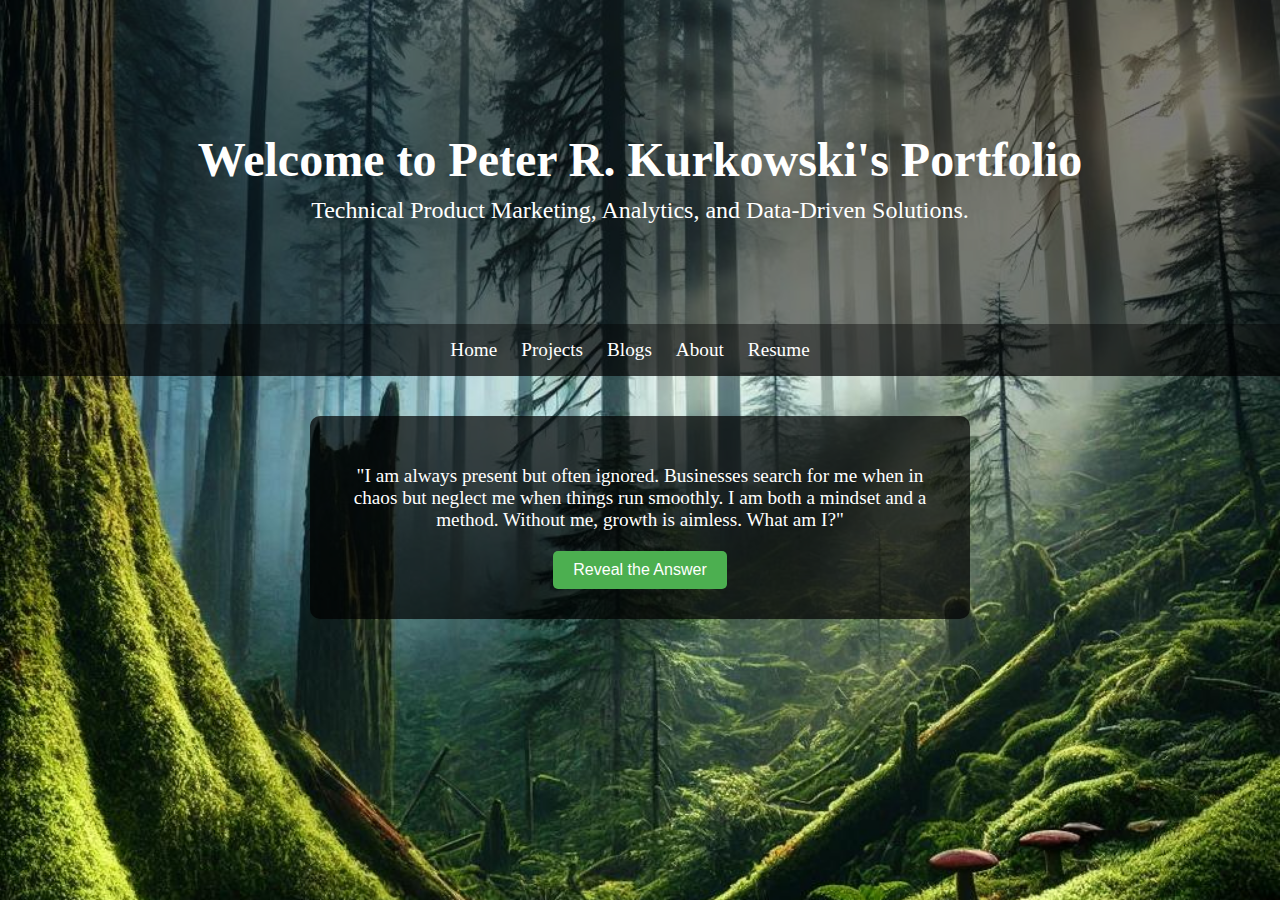
==== index.html @ 23085c4d "Update index.html" ====
<!DOCTYPE html>
<html lang="en">
<head>
    <meta charset="UTF-8">
    <meta name="viewport" content="width=device-width, initial-scale=1.0">
    <title>Home</title>
    <link rel="stylesheet" href="css/style.css">
    <style>
        /* Styling for hero section and riddle */
        body {
            font-family: 'Georgia', serif;
            margin: 0;
            padding: 0;
            background: url('images/magical_forest_scene.jpg') no-repeat center center fixed;
            background-size: cover;
        }

        header {
            text-align: center;
            color: white;
            padding: 100px 20px;
            background-color: rgba(0, 0, 0, 0.5);
        }

        header h1 {
            font-size: 3rem;
            margin-bottom: 10px;
        }

        header h2 {
            font-size: 1.5rem;
            font-weight: normal;
            margin: 0;
        }

        nav {
            text-align: center;
            background-color: rgba(0, 0, 0, 0.7);
            padding: 15px 0;
        }

        nav ul {
            list-style-type: none;
            padding: 0;
            margin: 0;
        }

        nav ul li {
            display: inline;
            margin-right: 20px;
        }

        nav ul li a {
            color: white;
            text-decoration: none;
            font-size: 1.2rem;
        }

        .riddle-block {
            margin: 40px auto;
            padding: 30px;
            background-color: rgba(0, 0, 0, 0.7);
            color: white;
            border-radius: 10px;
            max-width: 600px;
            text-align: center;
        }

        .riddle-block p {
            font-size: 1.2rem;
            margin-bottom: 20px;
        }

        .riddle-block button {
            background-color: #4CAF50;
            border: none;
            color: white;
            padding: 10px 20px;
            text-align: center;
            text-decoration: none;
            font-size: 1rem;
            border-radius: 5px;
            cursor: pointer;
        }

        .riddle-answer {
            display: none;
            margin-top: 20px;
            font-size: 1.1rem;
        }
    </style>
</head>
<body>

<header>
    <h1>Welcome to Peter R. Kurkowski's Portfolio</h1>
    <h2>Technical Product Marketing, Analytics, and Data-Driven Solutions.</h2>
</header>

<nav>
    <ul>
        <li><a href="index.html">Home</a></li>
        <li><a href="projects.html">Projects</a></li>
        <li><a href="blogs/index.html">Blogs</a></li>
        <li><a href="about.html">About</a></li>
        <li><a href="resume.html">Resume</a></li>
    </ul>
</nav>

<section class="riddle-block">
    <p>"I am always present but often ignored. Businesses search for me when in chaos but neglect me when things run smoothly. I am both a mindset and a method. Without me, growth is aimless. What am I?"</p>
    <button onclick="document.getElementById('answer').style.display='block'">Reveal the Answer</button>
    <div class="riddle-answer" id="answer">
        Focus, guided by the right expertise.
    </div>
</section>

</body>
</html>
---- css/style.css ----
body {
    margin: 0;
    padding: 0;
    background-image: url('../images/magical_forest_scene.jpg'); /* Reference to your forest background */
    background-size: cover;
    background-attachment: fixed;
    background-position: center;
    font-family: 'Arial', sans-serif;
    color: white;
}

h1, h2, h3, p {
    text-align: center;
}

header {
    text-align: center;
    padding: 50px;
    background-color: rgba(0, 0, 0, 0.6);  /* Dark background for contrast */
    color: white;
}

nav ul {
    list-style: none;
    padding: 0;
}

nav ul li {
    display: inline;
    margin-right: 20px;
}

nav ul li a {
    color: white;
    text-decoration: none;
    font-size: 1.2rem;
}

nav ul li a:hover {
    text-decoration: underline;
}

section {
    padding: 100px 0;
    background-color: rgba(0, 0, 0, 0.7);  /* Make text more readable over the background */
}
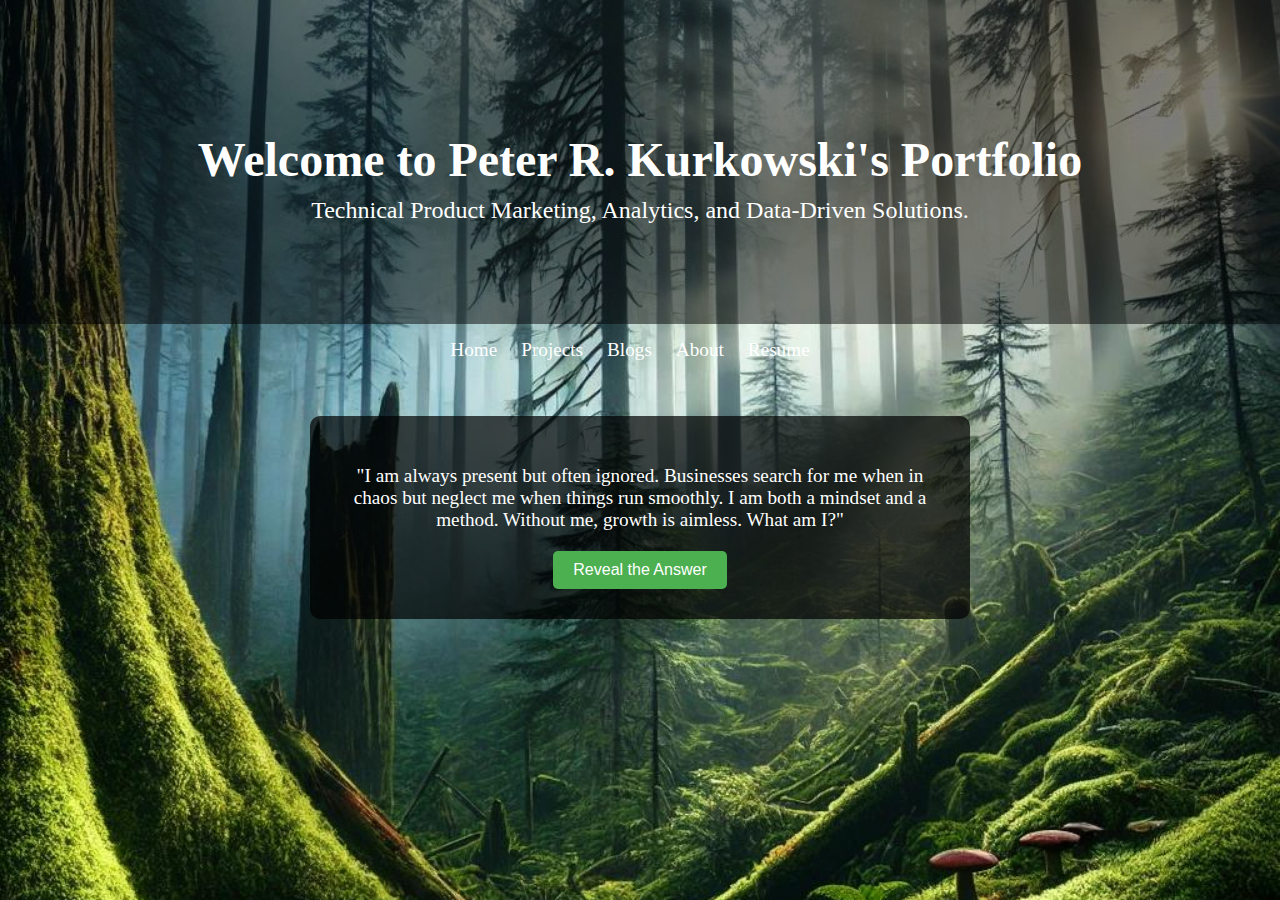
==== commit 98c3a932: "Update index.html" ====
--- a/index.html
+++ b/index.html
@@ -35,7 +35,6 @@
 
         nav {
             text-align: center;
-            background-color: rgba(0, 0, 0, 0.7);
             padding: 15px 0;
         }
 
@@ -101,7 +100,7 @@
     <ul>
         <li><a href="index.html">Home</a></li>
         <li><a href="projects.html">Projects</a></li>
-        <li><a href="blogs/index.html">Blogs</a></li>
+        <li><a href="blog/index.html">Blogs</a></li>
         <li><a href="about.html">About</a></li>
         <li><a href="resume.html">Resume</a></li>
     </ul>
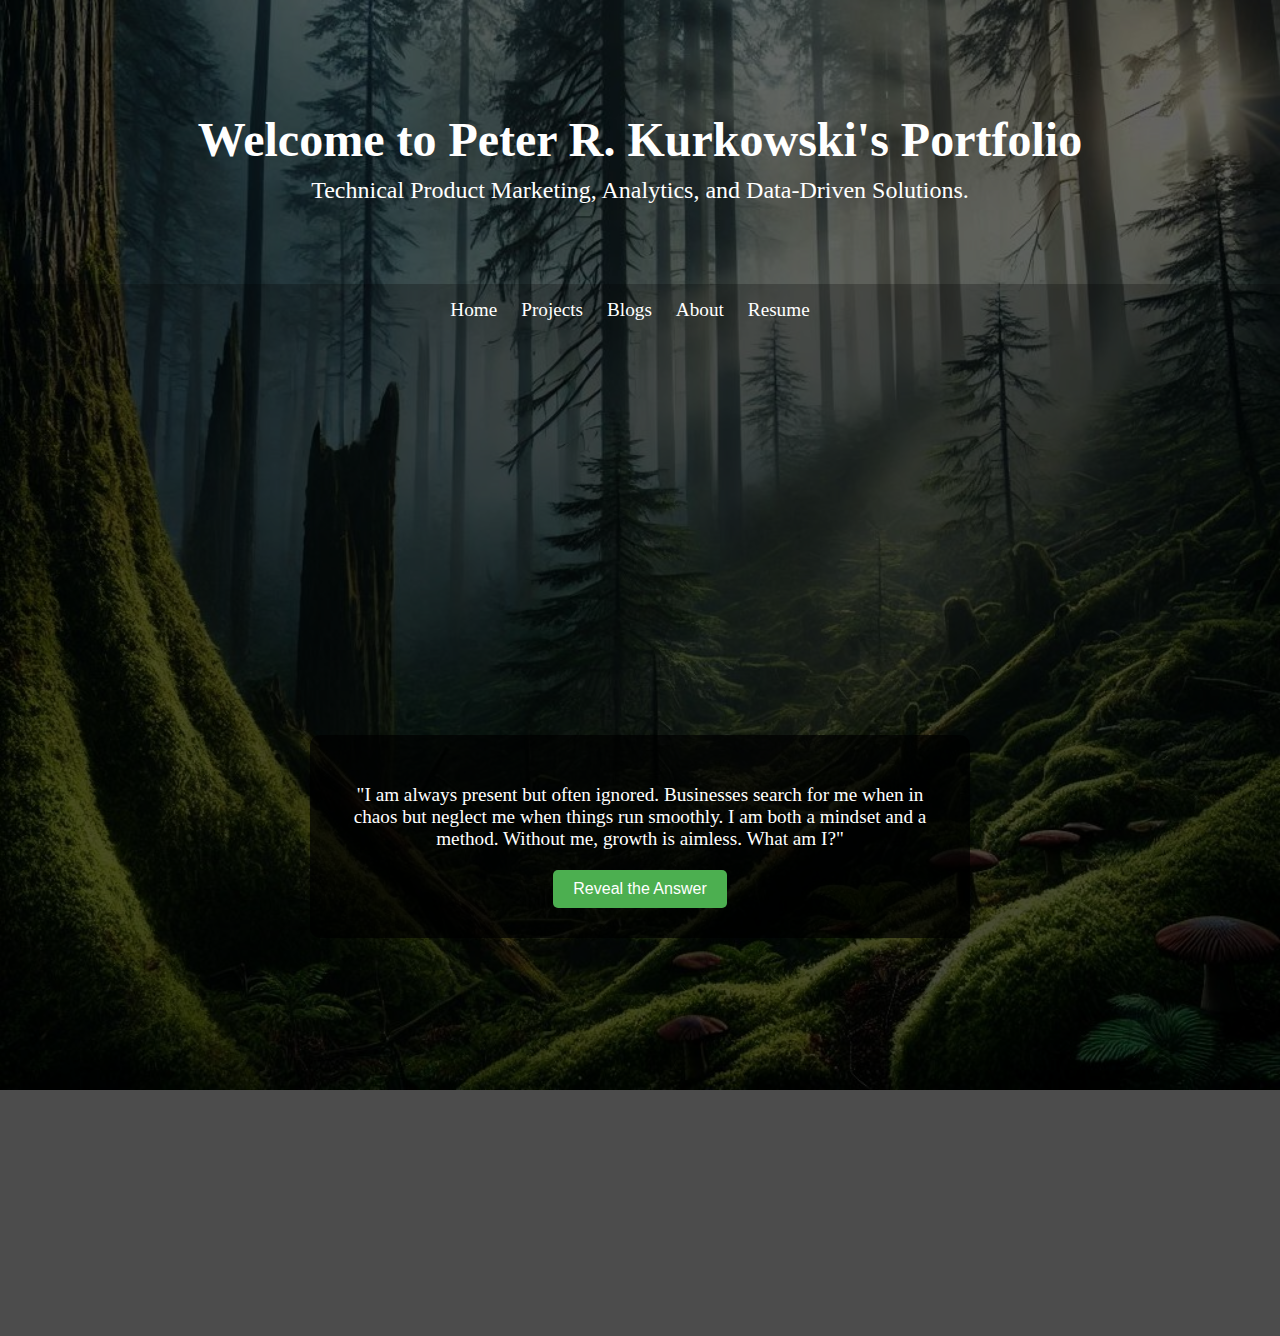
==== commit 133fe376: "Update index.html" ====
--- a/index.html
+++ b/index.html
@@ -6,7 +6,7 @@
     <title>Home</title>
     <link rel="stylesheet" href="css/style.css">
     <style>
-        /* Styling for hero section and riddle */
+        /* Add styling for the layout and riddle */
         body {
             font-family: 'Georgia', serif;
             margin: 0;
@@ -18,8 +18,8 @@
         header {
             text-align: center;
             color: white;
-            padding: 100px 20px;
-            background-color: rgba(0, 0, 0, 0.5);
+            padding: 80px 20px;
+            background-color: rgba(0, 0, 0, 0.6); /* Transparent background */
         }
 
         header h1 {
@@ -35,6 +35,7 @@
 
         nav {
             text-align: center;
+            background-color: rgba(0, 0, 0, 0.7); /* Same as projects page */
             padding: 15px 0;
         }
 
@@ -55,6 +56,7 @@
             font-size: 1.2rem;
         }
 
+        /* Riddle block styling */
         .riddle-block {
             margin: 40px auto;
             padding: 30px;
@@ -87,6 +89,16 @@
             margin-top: 20px;
             font-size: 1.1rem;
         }
+        
+        /* Ensure content is centered */
+        .centered-content {
+            display: flex;
+            justify-content: center;
+            align-items: center;
+            flex-direction: column;
+            min-height: calc(100vh - 100px); /* Adjusted height for better alignment */
+        }
+
     </style>
 </head>
 <body>
@@ -106,11 +118,13 @@
     </ul>
 </nav>
 
-<section class="riddle-block">
-    <p>"I am always present but often ignored. Businesses search for me when in chaos but neglect me when things run smoothly. I am both a mindset and a method. Without me, growth is aimless. What am I?"</p>
-    <button onclick="document.getElementById('answer').style.display='block'">Reveal the Answer</button>
-    <div class="riddle-answer" id="answer">
-        Focus, guided by the right expertise.
+<section class="centered-content">
+    <div class="riddle-block">
+        <p>"I am always present but often ignored. Businesses search for me when in chaos but neglect me when things run smoothly. I am both a mindset and a method. Without me, growth is aimless. What am I?"</p>
+        <button onclick="document.getElementById('answer').style.display='block'">Reveal the Answer</button>
+        <div class="riddle-answer" id="answer">
+            Focus, guided by the right expertise.
+        </div>
     </div>
 </section>
 
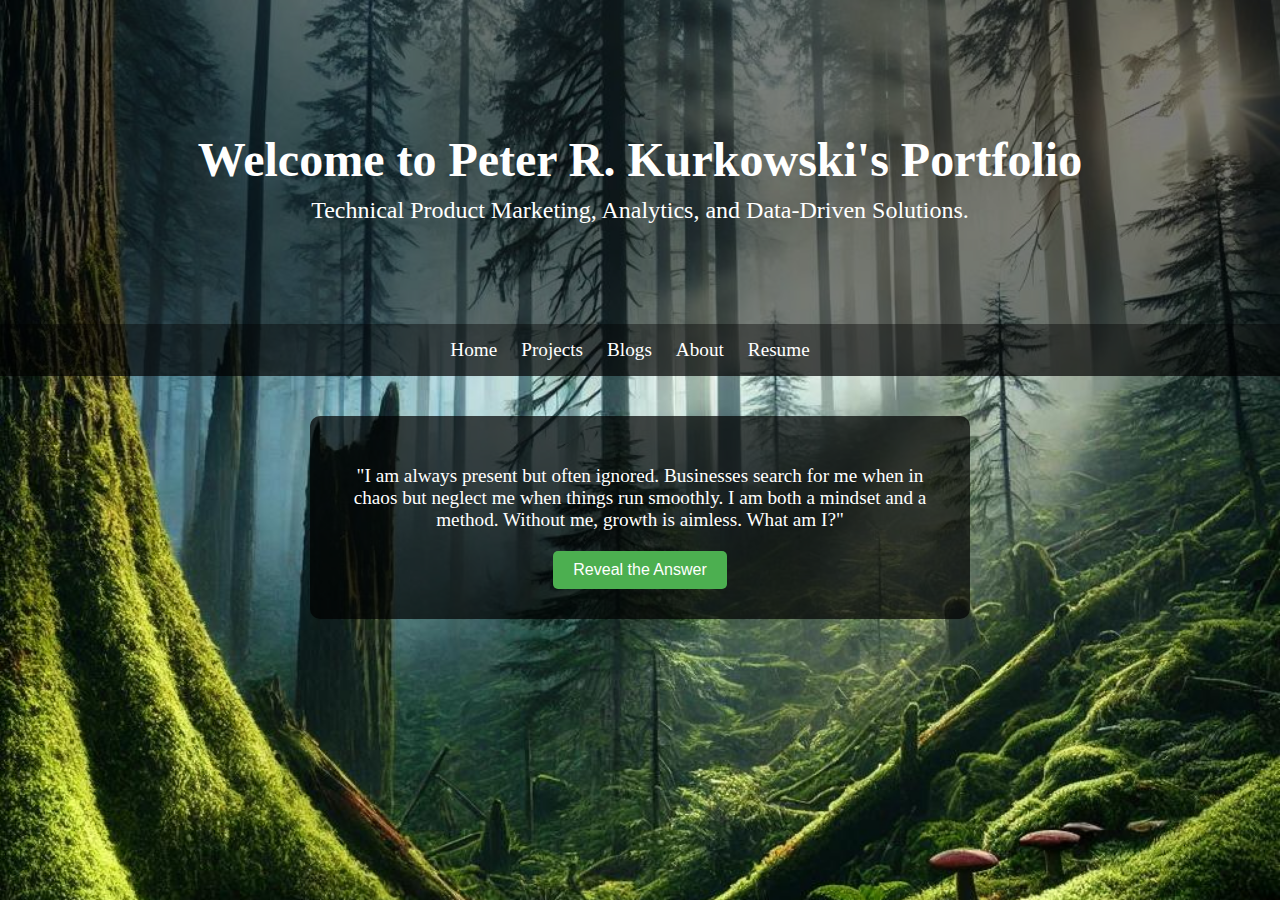
==== commit ca848766: "Update index.html" ====
--- a/index.html
+++ b/index.html
@@ -6,7 +6,7 @@
     <title>Home</title>
     <link rel="stylesheet" href="css/style.css">
     <style>
-        /* Add styling for the layout and riddle */
+        /* Styling for hero section and riddle */
         body {
             font-family: 'Georgia', serif;
             margin: 0;
@@ -18,8 +18,8 @@
         header {
             text-align: center;
             color: white;
-            padding: 80px 20px;
-            background-color: rgba(0, 0, 0, 0.6); /* Transparent background */
+            padding: 100px 20px;
+            background-color: rgba(0, 0, 0, 0.5);
         }
 
         header h1 {
@@ -35,7 +35,7 @@
 
         nav {
             text-align: center;
-            background-color: rgba(0, 0, 0, 0.7); /* Same as projects page */
+            background-color: rgba(0, 0, 0, 0.7);
             padding: 15px 0;
         }
 
@@ -56,7 +56,6 @@
             font-size: 1.2rem;
         }
 
-        /* Riddle block styling */
         .riddle-block {
             margin: 40px auto;
             padding: 30px;
@@ -89,15 +88,6 @@
             margin-top: 20px;
             font-size: 1.1rem;
         }
-        
-        /* Ensure content is centered */
-        .centered-content {
-            display: flex;
-            justify-content: center;
-            align-items: center;
-            flex-direction: column;
-            min-height: calc(100vh - 100px); /* Adjusted height for better alignment */
-        }
 
     </style>
 </head>
@@ -118,13 +108,11 @@
     </ul>
 </nav>
 
-<section class="centered-content">
-    <div class="riddle-block">
-        <p>"I am always present but often ignored. Businesses search for me when in chaos but neglect me when things run smoothly. I am both a mindset and a method. Without me, growth is aimless. What am I?"</p>
-        <button onclick="document.getElementById('answer').style.display='block'">Reveal the Answer</button>
-        <div class="riddle-answer" id="answer">
-            Focus, guided by the right expertise.
-        </div>
+<section class="riddle-block">
+    <p>"I am always present but often ignored. Businesses search for me when in chaos but neglect me when things run smoothly. I am both a mindset and a method. Without me, growth is aimless. What am I?"</p>
+    <button onclick="document.getElementById('answer').style.display='block'">Reveal the Answer</button>
+    <div class="riddle-answer" id="answer">
+        Focus, guided by the right expertise.
     </div>
 </section>
 
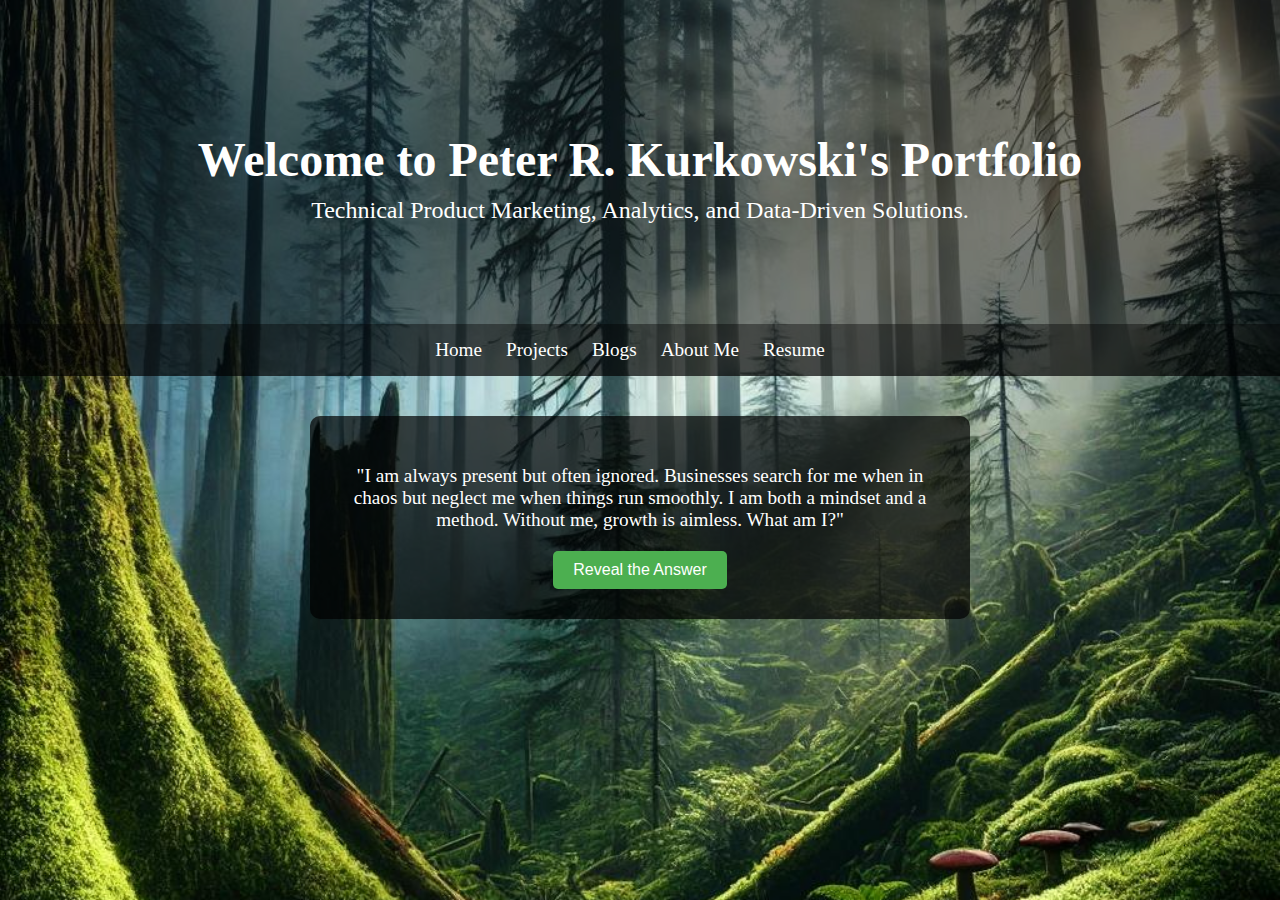
==== commit 622216d8: "Update index.html" ====
--- a/index.html
+++ b/index.html
@@ -103,7 +103,7 @@
         <li><a href="index.html">Home</a></li>
         <li><a href="projects.html">Projects</a></li>
         <li><a href="blog/index.html">Blogs</a></li>
-        <li><a href="about.html">About</a></li>
+        <li><a href="about.html">About Me</a></li>
         <li><a href="resume.html">Resume</a></li>
     </ul>
 </nav>
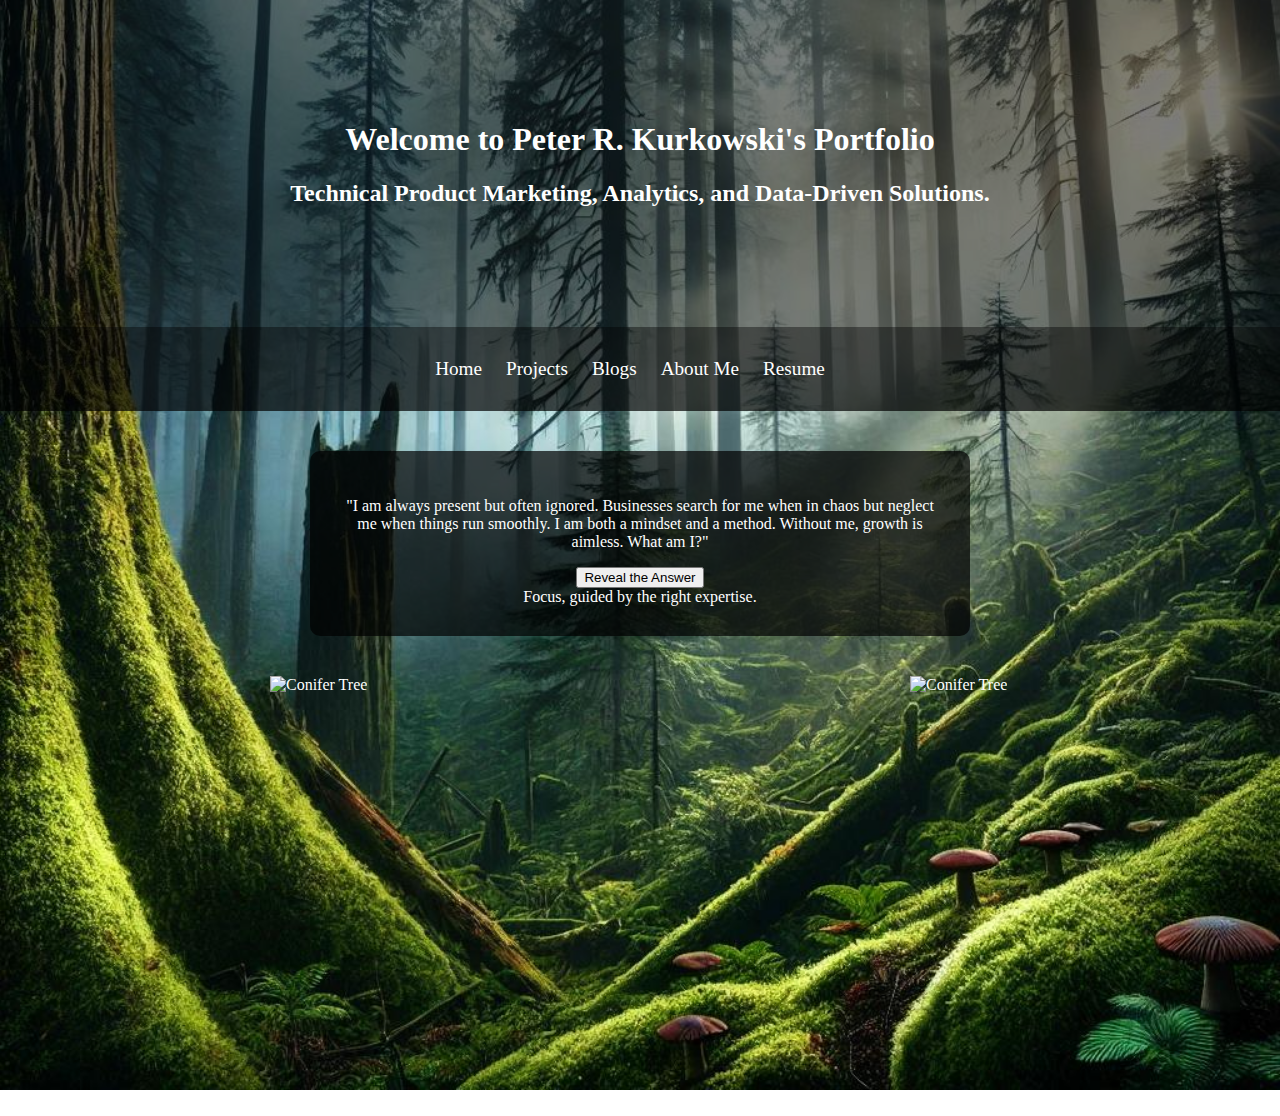
==== commit 94214abf: "Update index.html" ====
--- a/index.html
+++ b/index.html
@@ -6,7 +6,6 @@
     <title>Home</title>
     <link rel="stylesheet" href="css/style.css">
     <style>
-        /* Styling for hero section and riddle */
         body {
             font-family: 'Georgia', serif;
             margin: 0;
@@ -22,38 +21,10 @@
             background-color: rgba(0, 0, 0, 0.5);
         }
 
-        header h1 {
-            font-size: 3rem;
-            margin-bottom: 10px;
-        }
-
-        header h2 {
-            font-size: 1.5rem;
-            font-weight: normal;
-            margin: 0;
-        }
-
         nav {
             text-align: center;
             background-color: rgba(0, 0, 0, 0.7);
             padding: 15px 0;
-        }
-
-        nav ul {
-            list-style-type: none;
-            padding: 0;
-            margin: 0;
-        }
-
-        nav ul li {
-            display: inline;
-            margin-right: 20px;
-        }
-
-        nav ul li a {
-            color: white;
-            text-decoration: none;
-            font-size: 1.2rem;
         }
 
         .riddle-block {
@@ -66,29 +37,74 @@
             text-align: center;
         }
 
-        .riddle-block p {
-            font-size: 1.2rem;
-            margin-bottom: 20px;
+        /* Tree Styling */
+        .tree-container {
+            position: relative;
+            height: 400px;
+            width: 100%;
+            display: flex;
+            justify-content: space-around;
+            margin: 40px auto;
         }
 
-        .riddle-block button {
-            background-color: #4CAF50;
-            border: none;
-            color: white;
-            padding: 10px 20px;
-            text-align: center;
-            text-decoration: none;
-            font-size: 1rem;
-            border-radius: 5px;
-            cursor: pointer;
+        .tree {
+            position: relative;
+            width: 100px;
+            height: 300px;
+            animation: growTree 5s forwards;
         }
 
-        .riddle-answer {
-            display: none;
-            margin-top: 20px;
-            font-size: 1.1rem;
+        /* Animation for Tree Growth */
+        @keyframes growTree {
+            0% {
+                transform: scaleY(0.1);
+            }
+            100% {
+                transform: scaleY(1);
+            }
         }
 
+        /* Birds flying out */
+        .bird {
+            position: absolute;
+            width: 20px;
+            height: 20px;
+            background-color: #fff;
+            border-radius: 50%;
+            display: none;
+        }
+
+        .tree:hover .bird {
+            display: block;
+            animation: flyBird 2s forwards;
+        }
+
+        /* Bird flying animation */
+        @keyframes flyBird {
+            0% {
+                transform: translate(0, 0);
+            }
+            100% {
+                transform: translate(200px, -100px);
+            }
+        }
+
+        /* Rustling leaves */
+        .tree:hover {
+            animation: rustleLeaves 0.5s ease;
+        }
+
+        @keyframes rustleLeaves {
+            0% {
+                transform: rotate(0deg);
+            }
+            50% {
+                transform: rotate(-2deg);
+            }
+            100% {
+                transform: rotate(0deg);
+            }
+        }
     </style>
 </head>
 <body>
@@ -116,5 +132,17 @@
     </div>
 </section>
 
+<!-- Interactive Trees Section -->
+<div class="tree-container">
+    <div class="tree">
+        <img src="images/conifer_tree.svg" alt="Conifer Tree">
+        <div class="bird" style="top: 50px; left: 50px;"></div>
+    </div>
+    <div class="tree">
+        <img src="images/conifer_tree.svg" alt="Conifer Tree">
+        <div class="bird" style="top: 80px; left: 20px;"></div>
+    </div>
+</div>
+
 </body>
 </html>
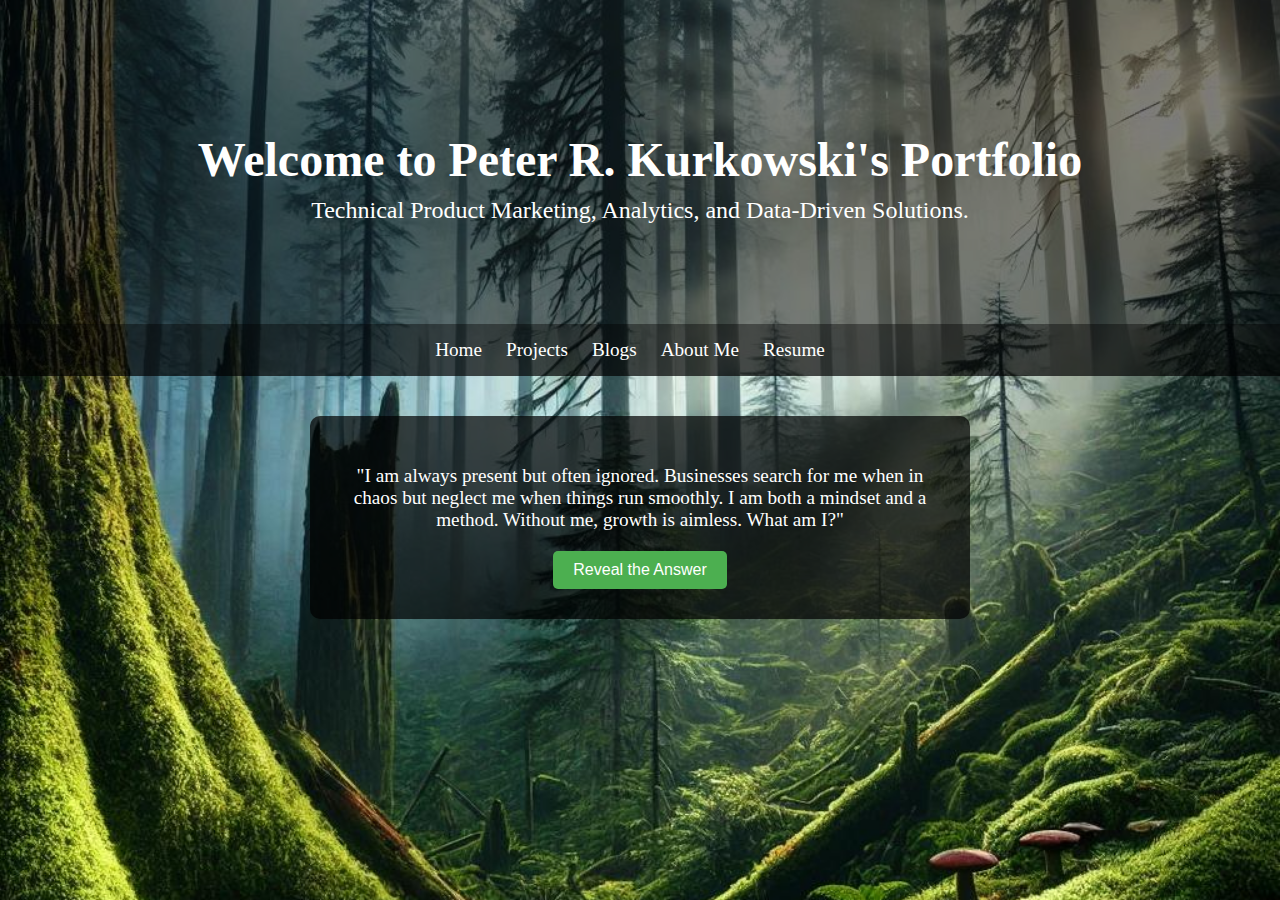
==== commit c42e92ba: "Update index.html" ====
--- a/index.html
+++ b/index.html
@@ -6,6 +6,7 @@
     <title>Home</title>
     <link rel="stylesheet" href="css/style.css">
     <style>
+        /* Styling for hero section and riddle */
         body {
             font-family: 'Georgia', serif;
             margin: 0;
@@ -21,10 +22,38 @@
             background-color: rgba(0, 0, 0, 0.5);
         }
 
+        header h1 {
+            font-size: 3rem;
+            margin-bottom: 10px;
+        }
+
+        header h2 {
+            font-size: 1.5rem;
+            font-weight: normal;
+            margin: 0;
+        }
+
         nav {
             text-align: center;
             background-color: rgba(0, 0, 0, 0.7);
             padding: 15px 0;
+        }
+
+        nav ul {
+            list-style-type: none;
+            padding: 0;
+            margin: 0;
+        }
+
+        nav ul li {
+            display: inline;
+            margin-right: 20px;
+        }
+
+        nav ul li a {
+            color: white;
+            text-decoration: none;
+            font-size: 1.2rem;
         }
 
         .riddle-block {
@@ -37,74 +66,29 @@
             text-align: center;
         }
 
-        /* Tree Styling */
-        .tree-container {
-            position: relative;
-            height: 400px;
-            width: 100%;
-            display: flex;
-            justify-content: space-around;
-            margin: 40px auto;
+        .riddle-block p {
+            font-size: 1.2rem;
+            margin-bottom: 20px;
         }
 
-        .tree {
-            position: relative;
-            width: 100px;
-            height: 300px;
-            animation: growTree 5s forwards;
+        .riddle-block button {
+            background-color: #4CAF50;
+            border: none;
+            color: white;
+            padding: 10px 20px;
+            text-align: center;
+            text-decoration: none;
+            font-size: 1rem;
+            border-radius: 5px;
+            cursor: pointer;
         }
 
-        /* Animation for Tree Growth */
-        @keyframes growTree {
-            0% {
-                transform: scaleY(0.1);
-            }
-            100% {
-                transform: scaleY(1);
-            }
+        .riddle-answer {
+            display: none;
+            margin-top: 20px;
+            font-size: 1.1rem;
         }
 
-        /* Birds flying out */
-        .bird {
-            position: absolute;
-            width: 20px;
-            height: 20px;
-            background-color: #fff;
-            border-radius: 50%;
-            display: none;
-        }
-
-        .tree:hover .bird {
-            display: block;
-            animation: flyBird 2s forwards;
-        }
-
-        /* Bird flying animation */
-        @keyframes flyBird {
-            0% {
-                transform: translate(0, 0);
-            }
-            100% {
-                transform: translate(200px, -100px);
-            }
-        }
-
-        /* Rustling leaves */
-        .tree:hover {
-            animation: rustleLeaves 0.5s ease;
-        }
-
-        @keyframes rustleLeaves {
-            0% {
-                transform: rotate(0deg);
-            }
-            50% {
-                transform: rotate(-2deg);
-            }
-            100% {
-                transform: rotate(0deg);
-            }
-        }
     </style>
 </head>
 <body>
@@ -132,17 +116,5 @@
     </div>
 </section>
 
-<!-- Interactive Trees Section -->
-<div class="tree-container">
-    <div class="tree">
-        <img src="images/conifer_tree.svg" alt="Conifer Tree">
-        <div class="bird" style="top: 50px; left: 50px;"></div>
-    </div>
-    <div class="tree">
-        <img src="images/conifer_tree.svg" alt="Conifer Tree">
-        <div class="bird" style="top: 80px; left: 20px;"></div>
-    </div>
-</div>
-
 </body>
 </html>
